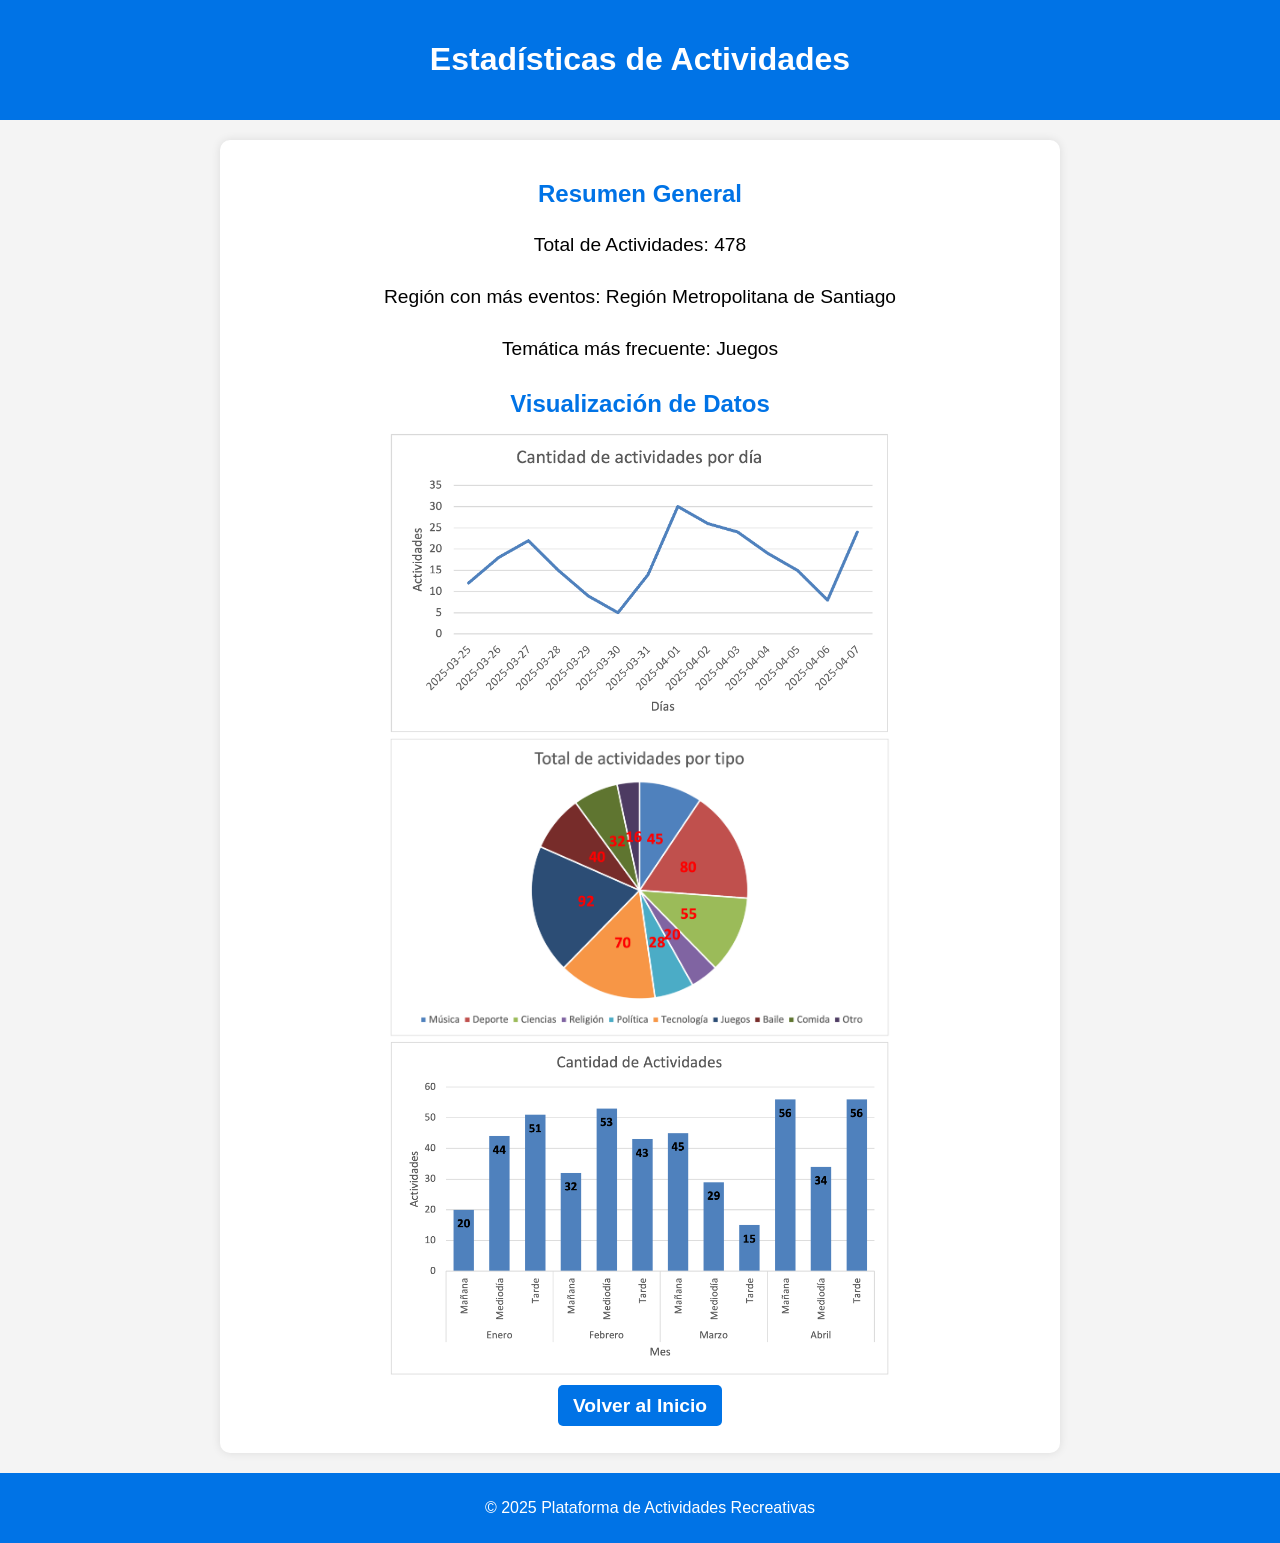
==== App/html/estadisticas.html @ f8062176 "Primera version de la app web" ====
<!DOCTYPE html>
<html lang="es">
<head>
    <meta charset="UTF-8">
    <meta name="viewport" content="width=device-width, initial-scale=1.0">
    <title>Estadísticas</title>
    <link rel="stylesheet" href="../css/styles.css">
    <link rel="stylesheet" href="../css/estadisticas.css">
</head>
<body>
    <header>
        <h1>Estadísticas de Actividades</h1>
    </header>
    
    <main>
        <section>
            <h2>Resumen General</h2>
            <ul>
                <li>Total de Actividades: <span id="total-actividades">478</span></li>
                <li>Región con más eventos: <span id="region-top">Región Metropolitana de Santiago </span></li>
                <li>Temática más frecuente: <span id="tema-top">Juegos</span></li>
            </ul>
        </section>
        
        <section>
            <h2>Visualización de Datos</h2>
            <td><img src="../img/lineas.png" width="500"></td>
            <td><img src="../img/torta.png" width="500"></td>
            <td><img src="../img/barras.png" width="500"></td>
        </section>
        <div>
            <nav>
                <ul>
                    <li><a href="index.html">Volver al Inicio</a></li>
                </ul>
            </nav>
        </div>
    </main>
    
    <footer>
        <p>&copy; 2025 Plataforma de Actividades Recreativas</p>
    </footer>

</body>
</html>
---- App/css/styles.css ----
body {
    font-family: Arial, sans-serif;
    margin: 0;
    padding: 0;
    background-color: #f4f4f4;
}

header {
    background-color: #0073e6;
    color: white;
    text-align: center;
    padding: 20px 0;
}

nav ul {
    list-style: none;
    padding: 0;
}

nav ul li {
    display: inline;
    margin: 0 15px;
}

nav ul li a {
    color: white;
    text-decoration: none;
    font-weight: bold;
}

main {
    max-width: 800px;
    margin: 20px auto;
    background: white;
    padding: 20px;
    border-radius: 10px;
    box-shadow: 0 0 10px rgba(0, 0, 0, 0.1);
}

h2 {
    text-align: center;
    color: #0073e6;
    margin-bottom: 15px;
}

table {
    width: 100%;
    border-collapse: collapse;
    margin-top: 10px;
}

table, th, td {
    border: 1px solid #ddd;
    text-align: left;
    padding: 8px;
}

th {
    background-color: #0073e6;
    color: white;
}

td img {
    display: block;
    margin: 0 auto;
    border-radius: 5px;
}

footer {
    text-align: center;
    padding: 10px;
    background-color: #0073e6;
    color: white;
    position: relative;
    bottom: 0;
    width: 100%;
}
---- App/css/estadisticas.css ----
main {
    max-width: 800px;
    margin: 20px auto;
    background: white;
    padding: 20px;
    border-radius: 10px;
    box-shadow: 0 0 10px rgba(0, 0, 0, 0.1);
    text-align: center;
}

h2 {
    color: #0073e6;
    margin-bottom: 15px;
}

ul {
    list-style: none;
    padding: 0;
}

ul li {
    font-size: 1.2rem;
    margin: 10px 0;
    padding: 10px;
    border-radius: 8px;
}

canvas {
    max-width: 100%;
    margin-top: 20px;
    border: 1px solid #ddd;
    border-radius: 10px;
    padding: 10px;
    background: white;
}

nav ul {
    list-style: none;
    padding: 0;
    text-align: center;
}

nav ul li {
    display: inline;
    margin: 0 15px;
}

nav ul li a {
    color: white;
    text-decoration: none;
    font-weight: bold;
    background-color: #0073e6;
    padding: 10px 15px;
    border-radius: 5px;
    transition: background 0.3s;
}

nav ul li a:hover {
    background-color: #005bb5;
}

footer {
    text-align: center;
    padding: 10px;
    background-color: #0073e6;
    color: white;
    position: relative;
    bottom: 0;
    width: 100%;
}
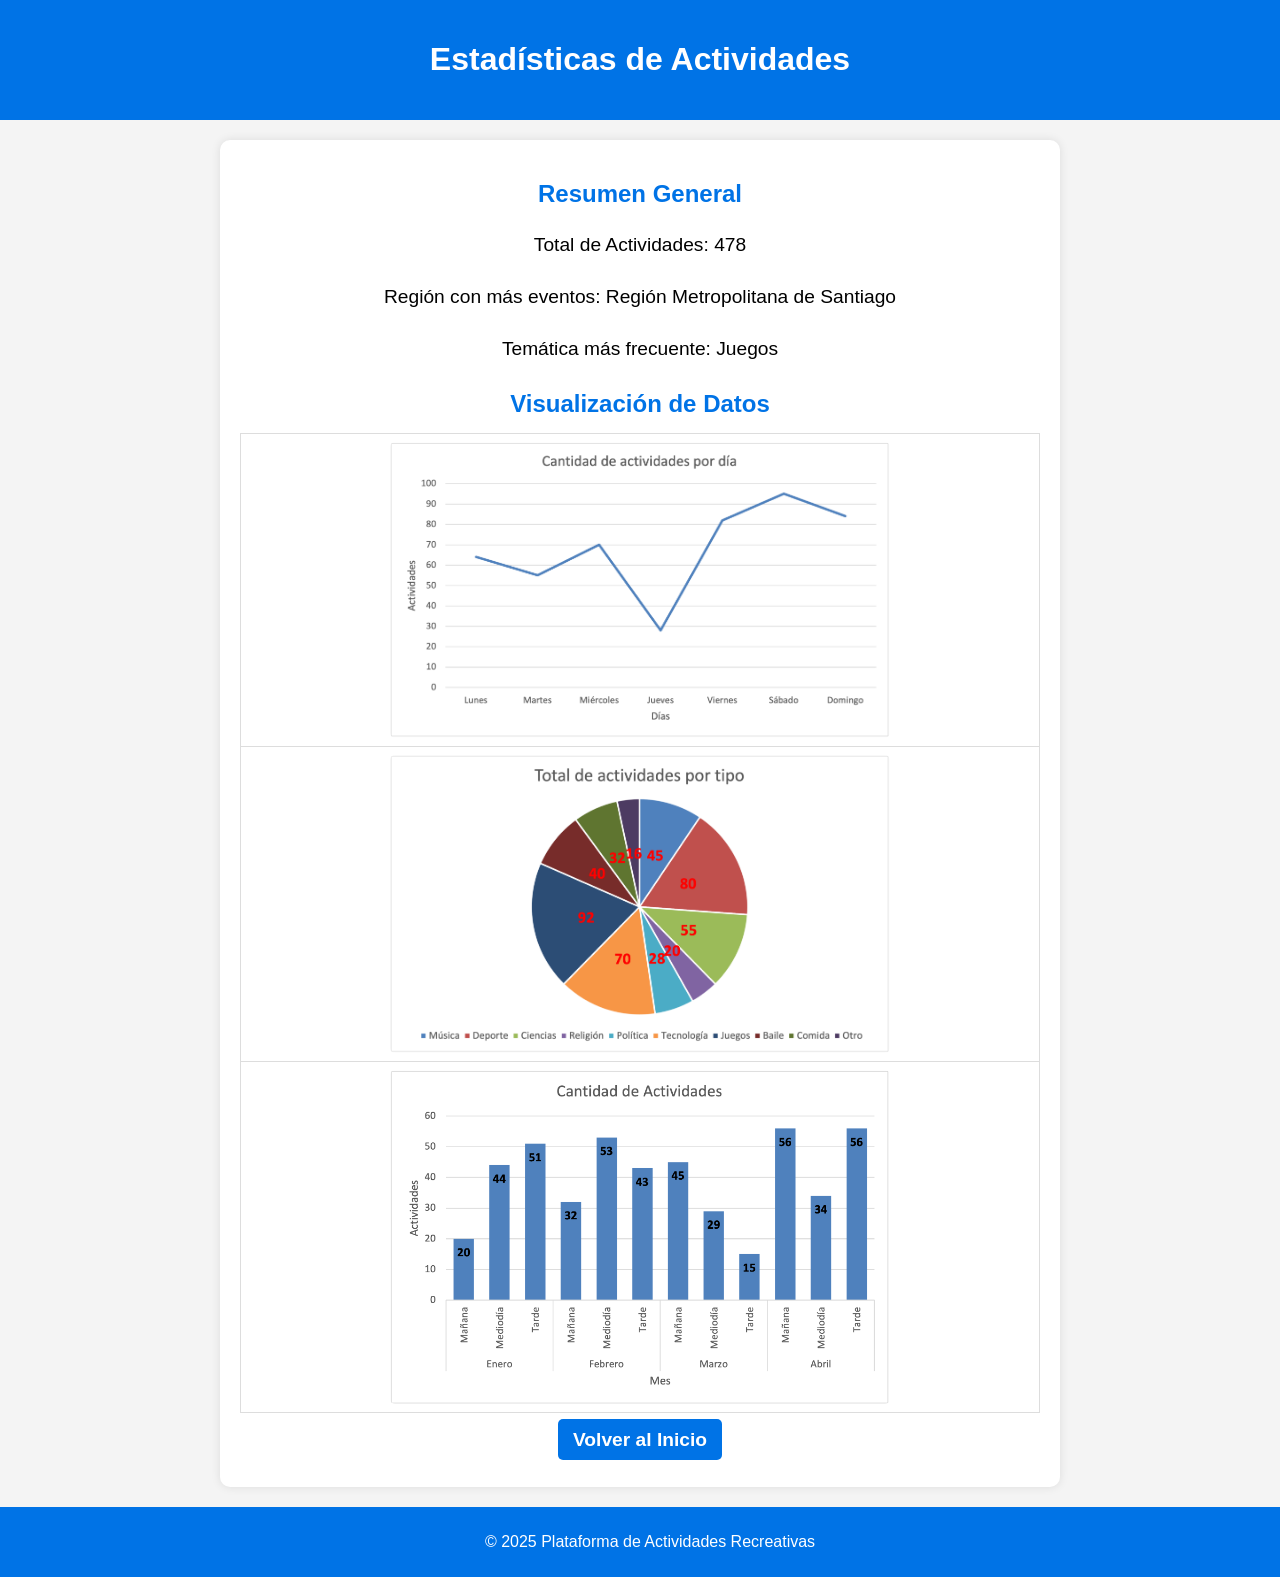
==== commit 77d2abf9: "Version final - Agregadas las validaciones y corregido errores de HTML y CSS" ====
--- a/App/html/estadisticas.html
+++ b/App/html/estadisticas.html
@@ -24,9 +24,17 @@
         
         <section>
             <h2>Visualización de Datos</h2>
-            <td><img src="../img/lineas.png" width="500"></td>
-            <td><img src="../img/torta.png" width="500"></td>
-            <td><img src="../img/barras.png" width="500"></td>
+            <table>
+                <tr>
+                  <td><img src="../img/lineas.png" width="500" alt="Actividades por día"></td>
+                </tr>
+                <tr>
+                  <td><img src="../img/torta.png" width="500" alt="Actividades por tipo"></td>
+                </tr>
+                <tr>
+                  <td><img src="../img/barras.png" width="500" alt="Actividades por horario"></td>
+                </tr>
+            </table>
         </section>
         <div>
             <nav>
